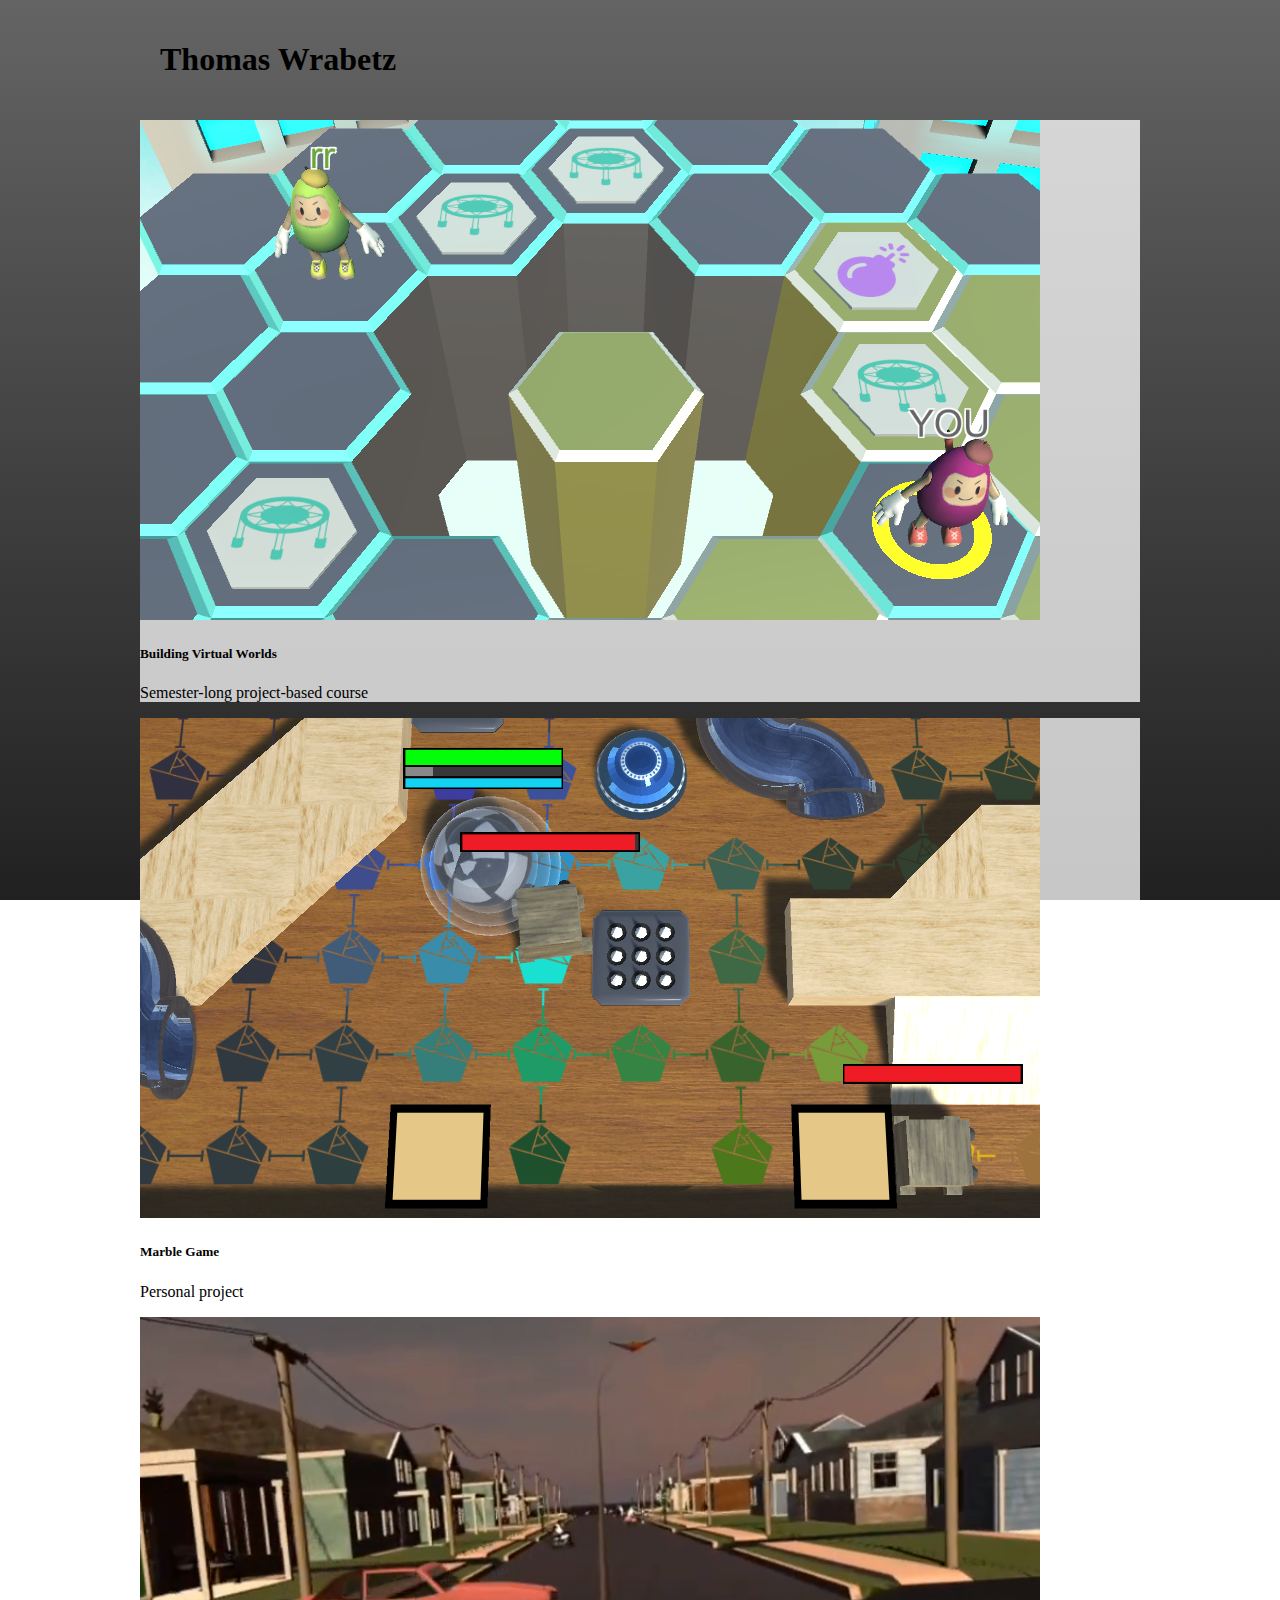
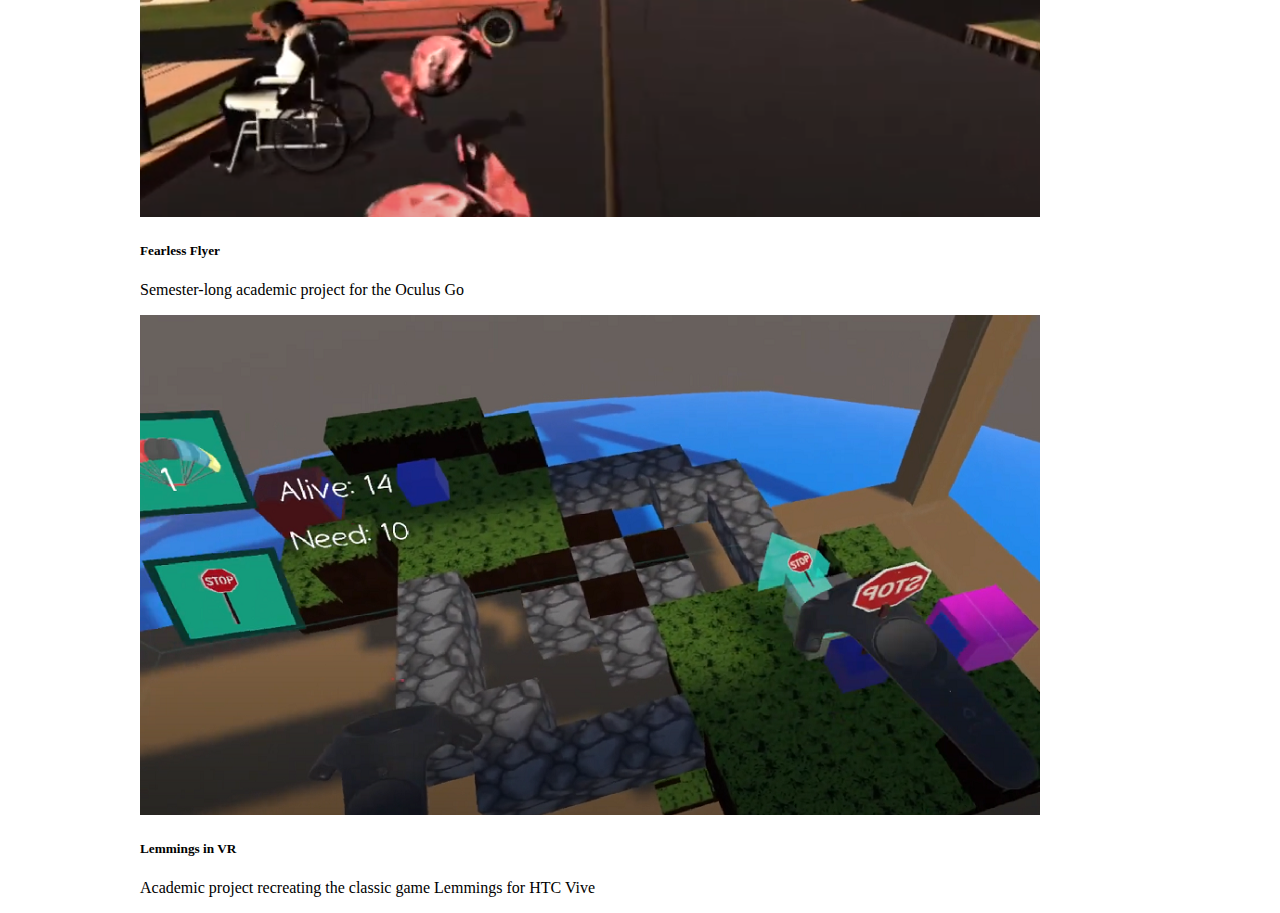
==== index.html @ 8b1e4930 "Rename Index.html to index.html" ====
<!doctype HTML>
<html lang="en">
	<head>
		<meta charset="utf-8">
		<meta name="viewport" content="width=device-width, initial-scale=1, shrink-to-fit=no">
		<link href="https://cdn.jsdelivr.net/npm/bootstrap@5.0.0-beta1/dist/css/bootstrap.min.css" rel="stylesheet" integrity="sha384-giJF6kkoqNQ00vy+HMDP7azOuL0xtbfIcaT9wjKHr8RbDVddVHyTfAAsrekwKmP1" crossorigin="anonymous">
		<link rel="stylesheet" href="Assets/stylesheet.css" type="text/css">
		<title>Thomas Wrabetz</title>
	</head>

	<body>
		<h1 id="myhead" class="text-center">Thomas Wrabetz</h1>
		<div class="container">
			<a href="BVW.html">
				<div class="card mb-5 transparentCard">
					<div class="row g-0">
						<div class="col-md-4">
							<img class="img-fluid" src="Assets/Index/LetsBounce.png" alt="Let's Bounce">
						</div>
						<div class="col-md-8">
							<div class="card-body">
							<h5 class="card-title">Building Virtual Worlds</h5>
							<p class="card-text">Semester-long project-based course</p>
							</div>
						</div>
					</div>
				</div>
			</a>
			<a href="MarbleGame.html">
				<div class="card mb-5 transparentCard">
					<div class="row g-0">
						<div class="col-md-4">
							<img class="img-fluid" src="Assets/Index/MarbleGame.png" alt="Marble Game">
						</div>
						<div class="col-md-8">
							<div class="card-body">
							<h5 class="card-title">Marble Game</h5>
							<p class="card-text">Personal project</p>
							</div>
						</div>
					</div>
				</div>
			</a>
			<a href="OldMenWithKites.html">
				<div class="card mb-5 transparentCard">
					<div class="row g-0">
						<div class="col-md-4">
							<img class="img-fluid" src="Assets/Index/FearlessFlyer.png" alt="Fearless Flyer">
						</div>
						<div class="col-md-8">
							<div class="card-body">
								<h5 class="card-title">Fearless Flyer</h5>
								<p class="card-text">Semester-long academic project for the Oculus Go</p>
							</div>
						</div>
					</div>
				</div>
			</a>
			<a href="Lemmings.html">
				<div class="card mb-5 transparentCard">
					<div class="row g-0">
						<div class="col-md-4">
							<img class="img-fluid" src="Assets/Index/LemmingsInVR.png" alt="Let's Bounce">
						</div>
						<div class="col-md-8">
							<div class="card-body">
								<h5 class="card-title">Lemmings in VR</h5>
								<p class="card-text">Academic project recreating the classic game Lemmings for HTC Vive</p>
							</div>
						</div>
					</div>
				</div>
			</a>
		</div>
	</body>
</html>
---- Assets/stylesheet.css ----
html{
    width:100vw;
}

body{
    background: linear-gradient(to bottom, rgb(100, 100, 100), rgb(33, 33, 33));
    background-attachment: fixed;
    margin: 0 max(10vw, calc(50vw - 500px));
}

a, a:hover{
    text-decoration: none;
    color: inherit;
}

#myhead{
    color: black;
    padding: 2%;
    font-family: Georgia, 'Times New Roman', Times, serif;
}

.transparentCard{
    background: rgba(255, 255, 255, 0.75);
}

.backButton{
    padding: 0.5% 1.5%;
    background-color: rgb(150, 150, 150);
    margin: 0.5%;
}

iframe{
    display: block;
    margin: 2vh 2vw;
    width: min(76vw, 1000px - 4vw);
    height: calc(min(76vw, 1000px - 4vw) * 9 / 16);
}

.p-project{
    color: rgb(0,0,0);
    font-size: 18px;
    font-family: Lato, sans-serif;
    margin: 0 2vw;
    line-height: 1.6;
}

.bgRect{
    background-color: rgba(255,255,255,0.85);
    width: min(80vw, calc(1000px));
    height: 100%;
    display: inline-block;
    min-height:100vh;
}
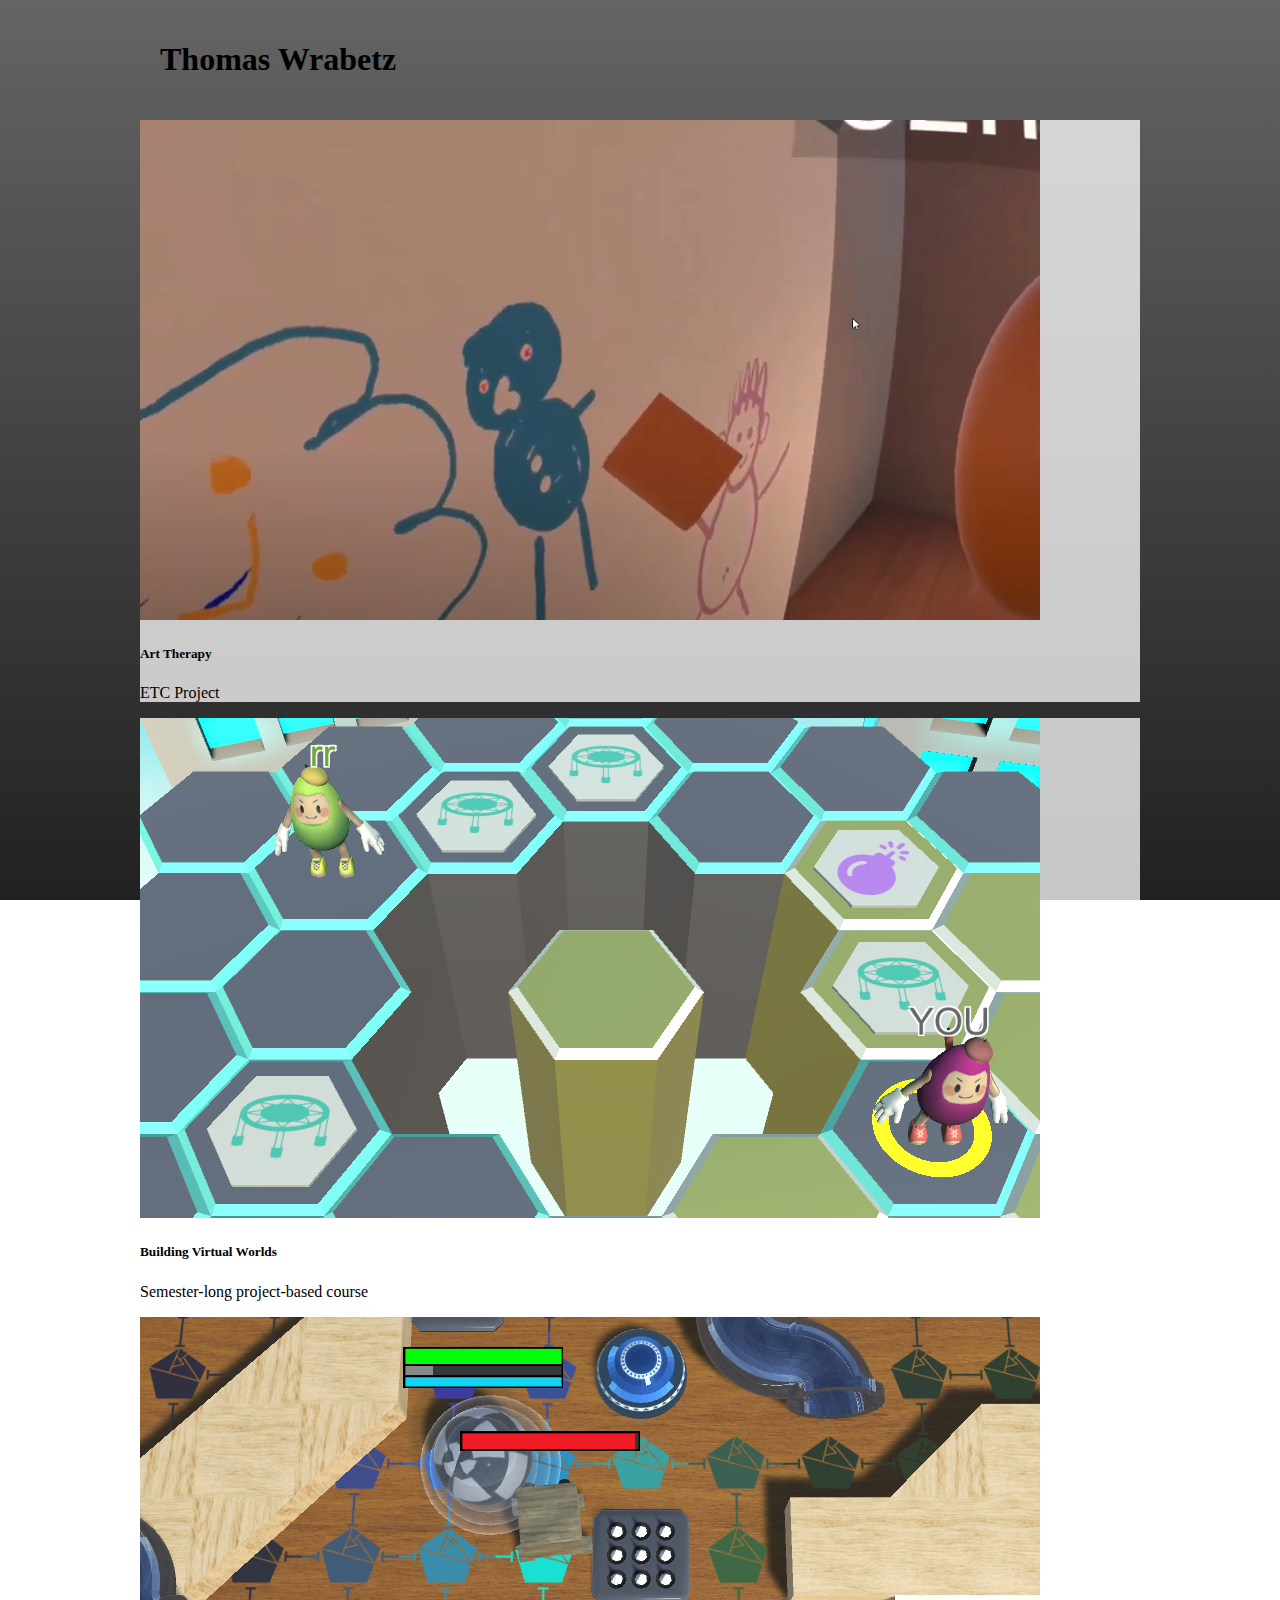
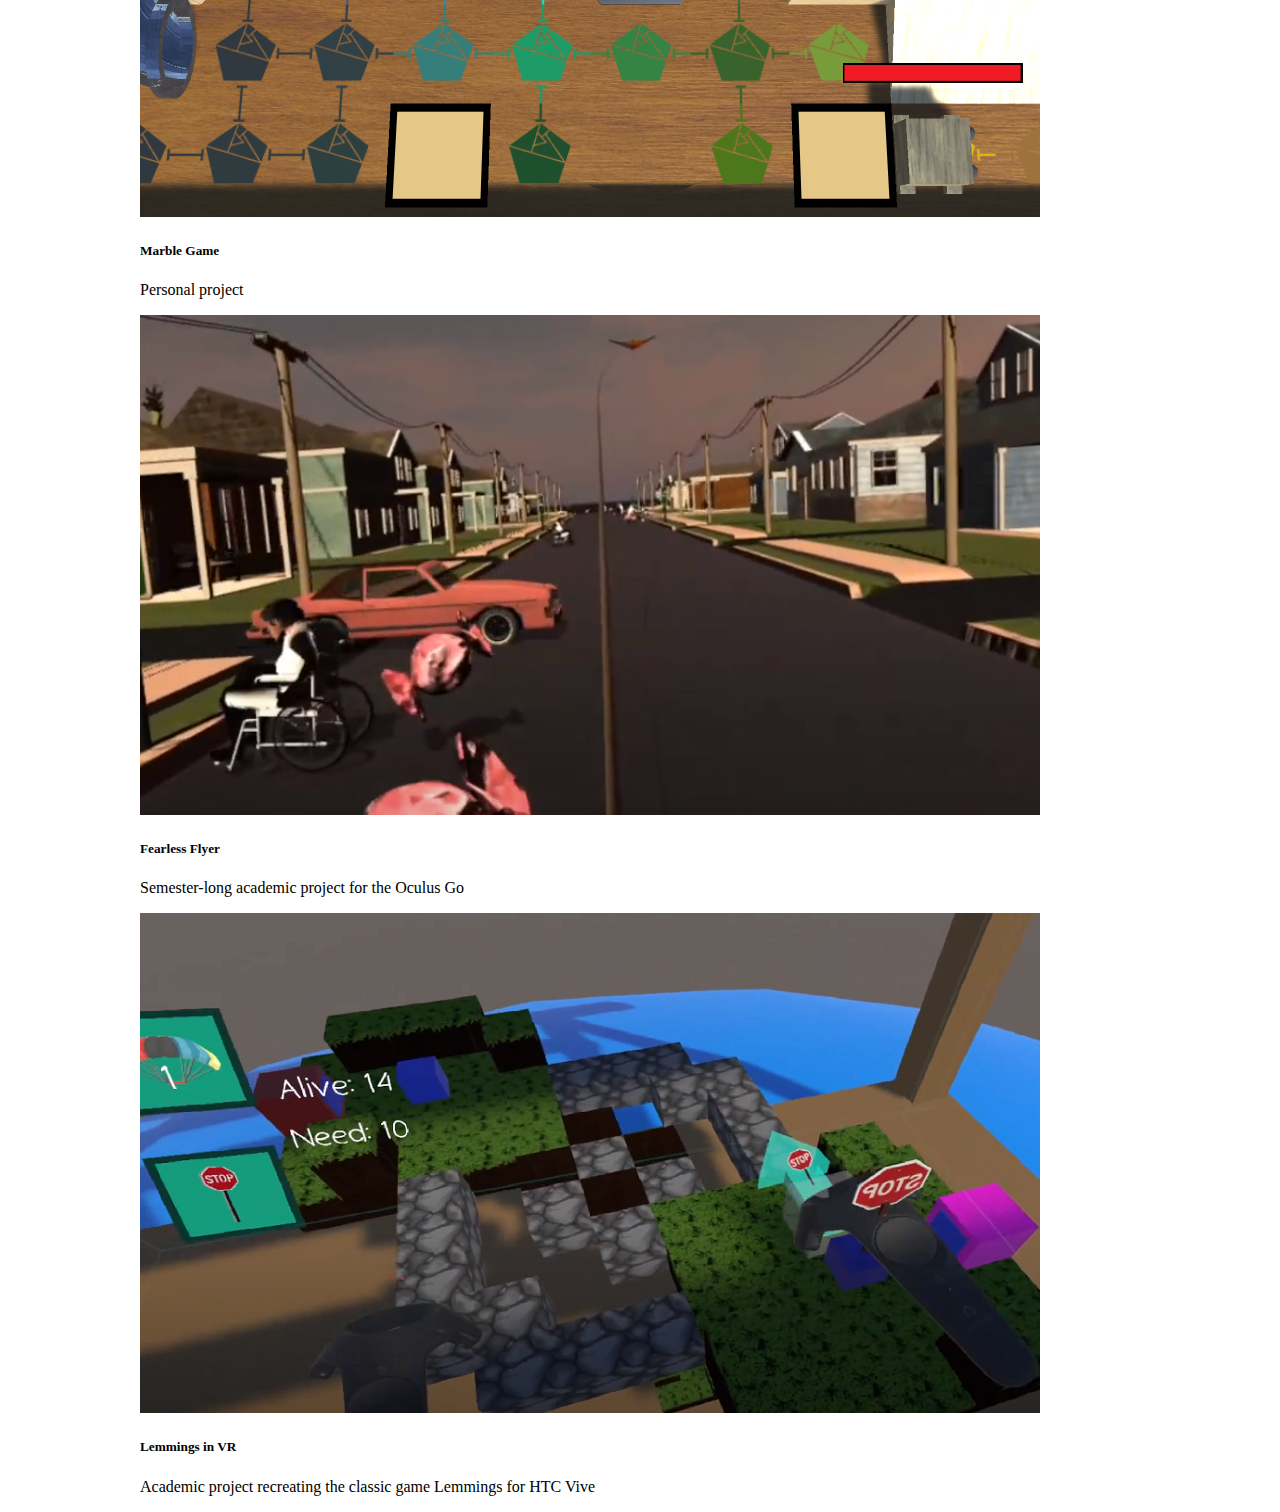
==== commit baf99b4b: "new stuff" ====
--- a/index.html
+++ b/index.html
@@ -11,6 +11,21 @@
 	<body>
 		<h1 id="myhead" class="text-center">Thomas Wrabetz</h1>
 		<div class="container">
+			<a href="ArtTherapy.html">
+				<div class="card mb-5 transparentCard">
+					<div class="row g-0">
+						<div class="col-md-4">
+							<img class="img-fluid" src="Assets/Index/ArtTherapy.png" alt="Art Therapy">
+						</div>
+						<div class="col-md-8">
+							<div class="card-body">
+								<h5 class="card-title">Art Therapy</h5>
+								<p class="card-text">ETC Project</p>
+							</div>
+						</div>
+					</div>
+				</div>
+			</a>
 			<a href="BVW.html">
 				<div class="card mb-5 transparentCard">
 					<div class="row g-0">
@@ -19,8 +34,8 @@
 						</div>
 						<div class="col-md-8">
 							<div class="card-body">
-							<h5 class="card-title">Building Virtual Worlds</h5>
-							<p class="card-text">Semester-long project-based course</p>
+								<h5 class="card-title">Building Virtual Worlds</h5>
+								<p class="card-text">Semester-long project-based course</p>
 							</div>
 						</div>
 					</div>
@@ -34,8 +49,8 @@
 						</div>
 						<div class="col-md-8">
 							<div class="card-body">
-							<h5 class="card-title">Marble Game</h5>
-							<p class="card-text">Personal project</p>
+								<h5 class="card-title">Marble Game</h5>
+								<p class="card-text">Personal project</p>
 							</div>
 						</div>
 					</div>
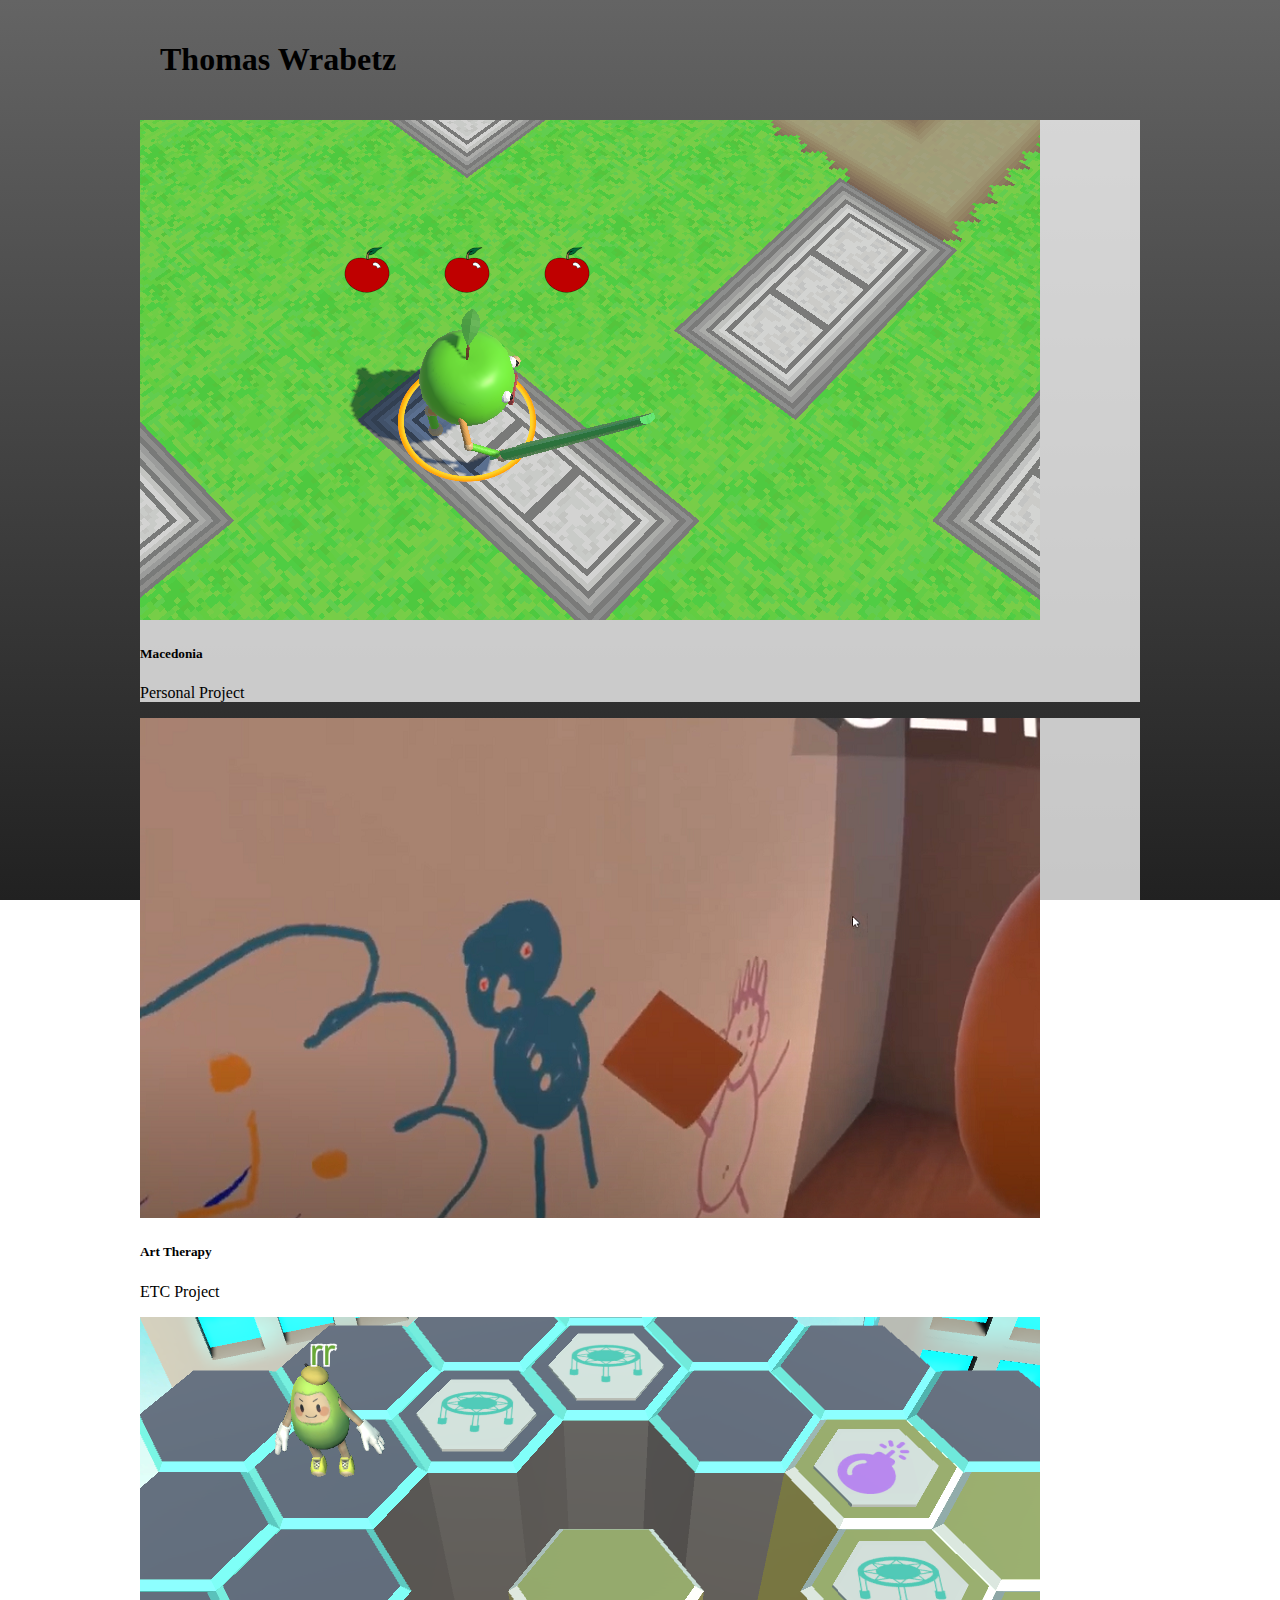
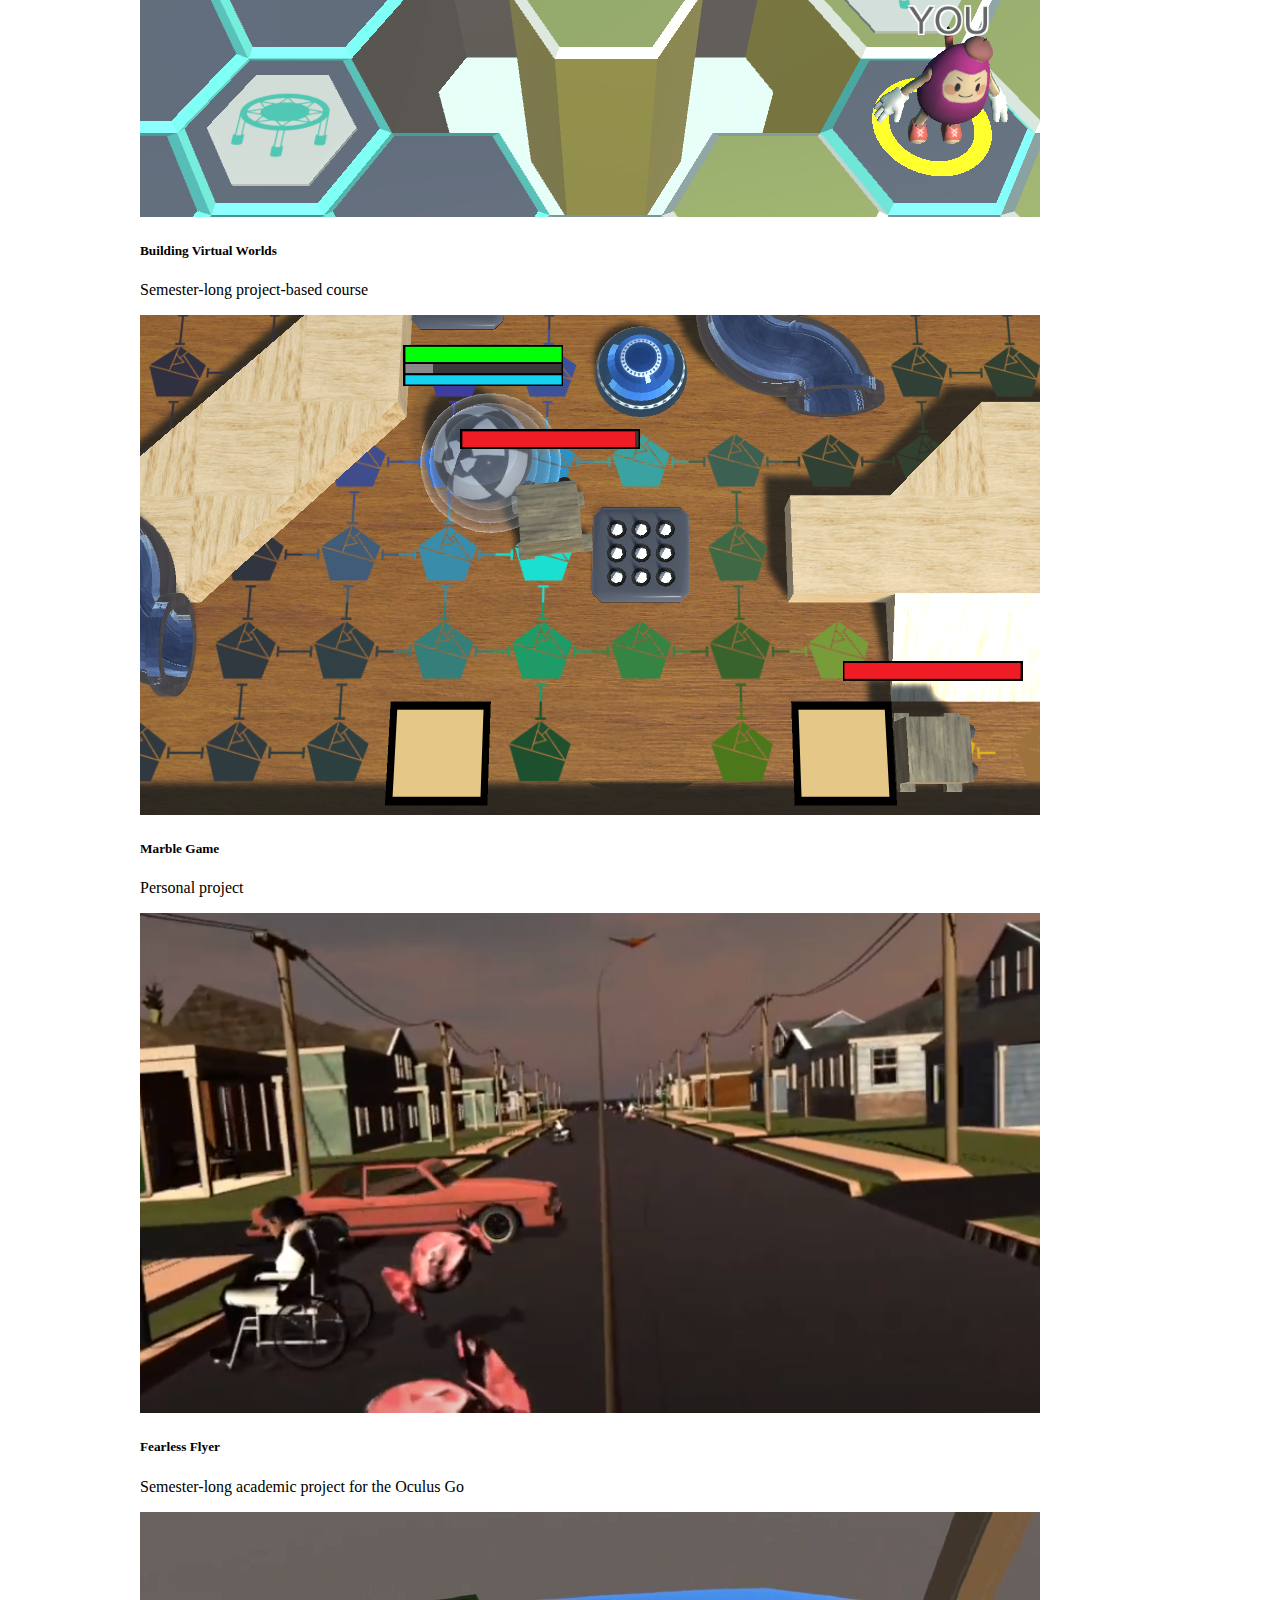
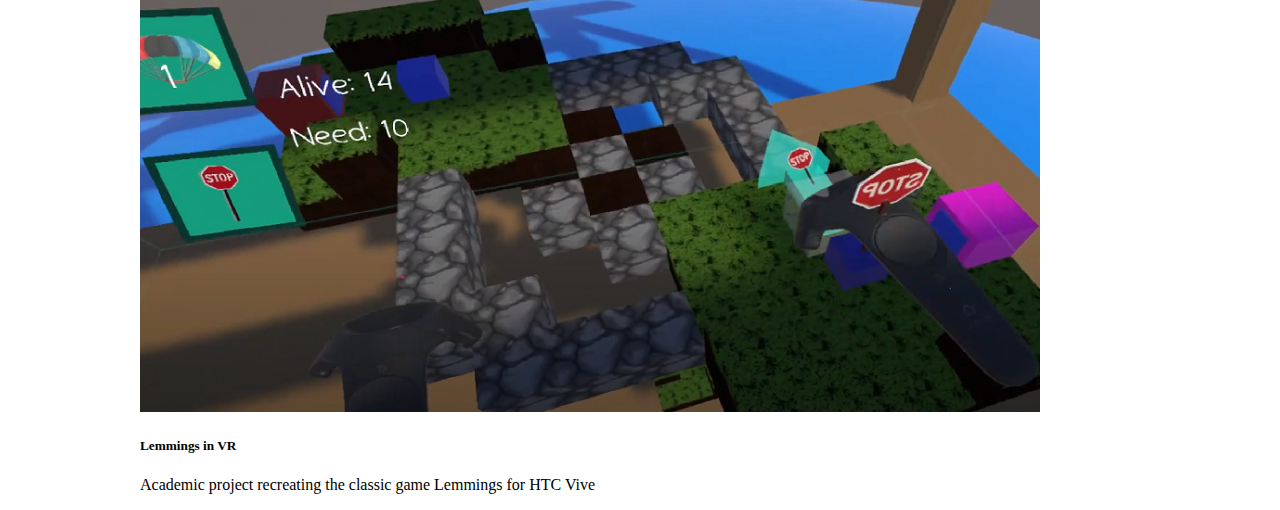
==== commit db4a39f4: "adding macedonia" ====
--- a/index.html
+++ b/index.html
@@ -11,6 +11,21 @@
 	<body>
 		<h1 id="myhead" class="text-center">Thomas Wrabetz</h1>
 		<div class="container">
+			<a href="Macedonia.html">
+				<div class="card mb-5 transparentCard">
+					<div class="row g-0">
+						<div class="col-md-4">
+							<img class="img-fluid" src="Assets/Index/Macedonia.png" alt="Macedonia">
+						</div>
+						<div class="col-md-8">
+							<div class="card-body">
+								<h5 class="card-title">Macedonia</h5>
+								<p class="card-text">Personal Project</p>
+							</div>
+						</div>
+					</div>
+				</div>
+			</a>
 			<a href="ArtTherapy.html">
 				<div class="card mb-5 transparentCard">
 					<div class="row g-0">
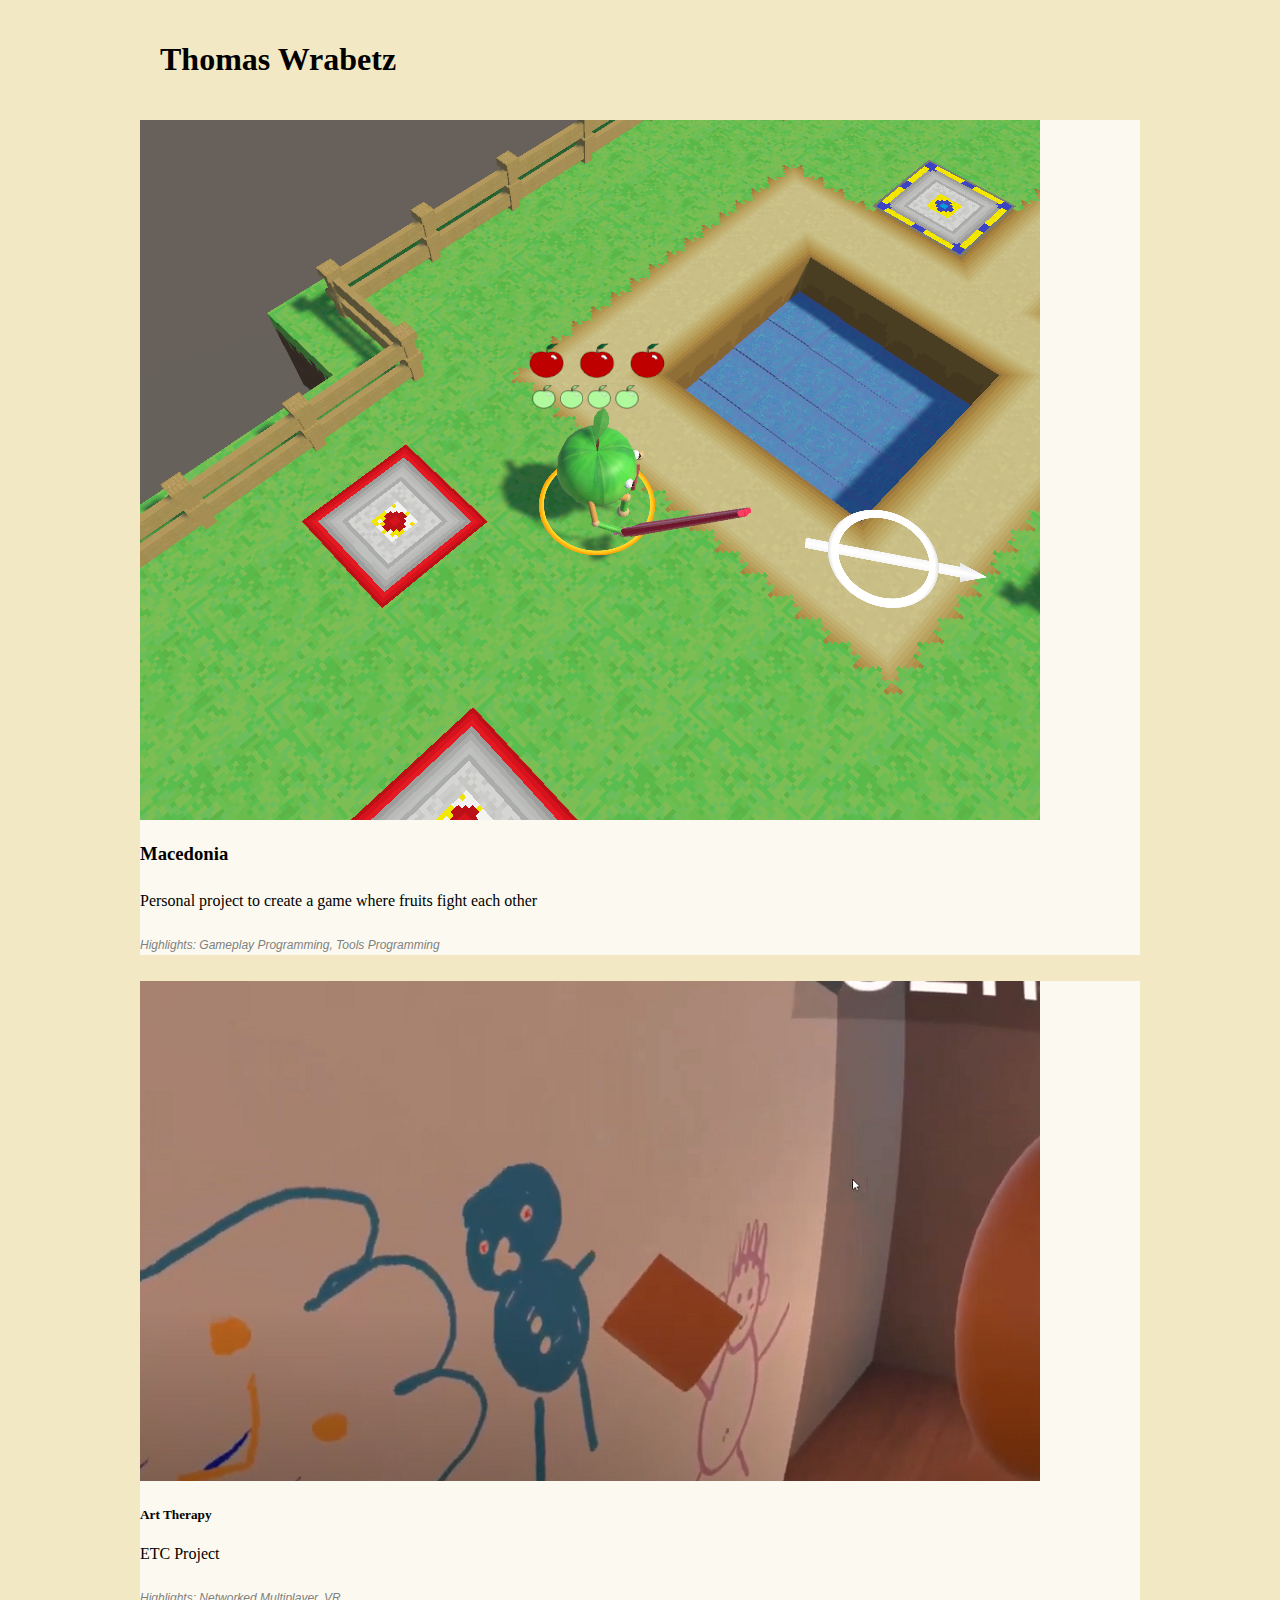
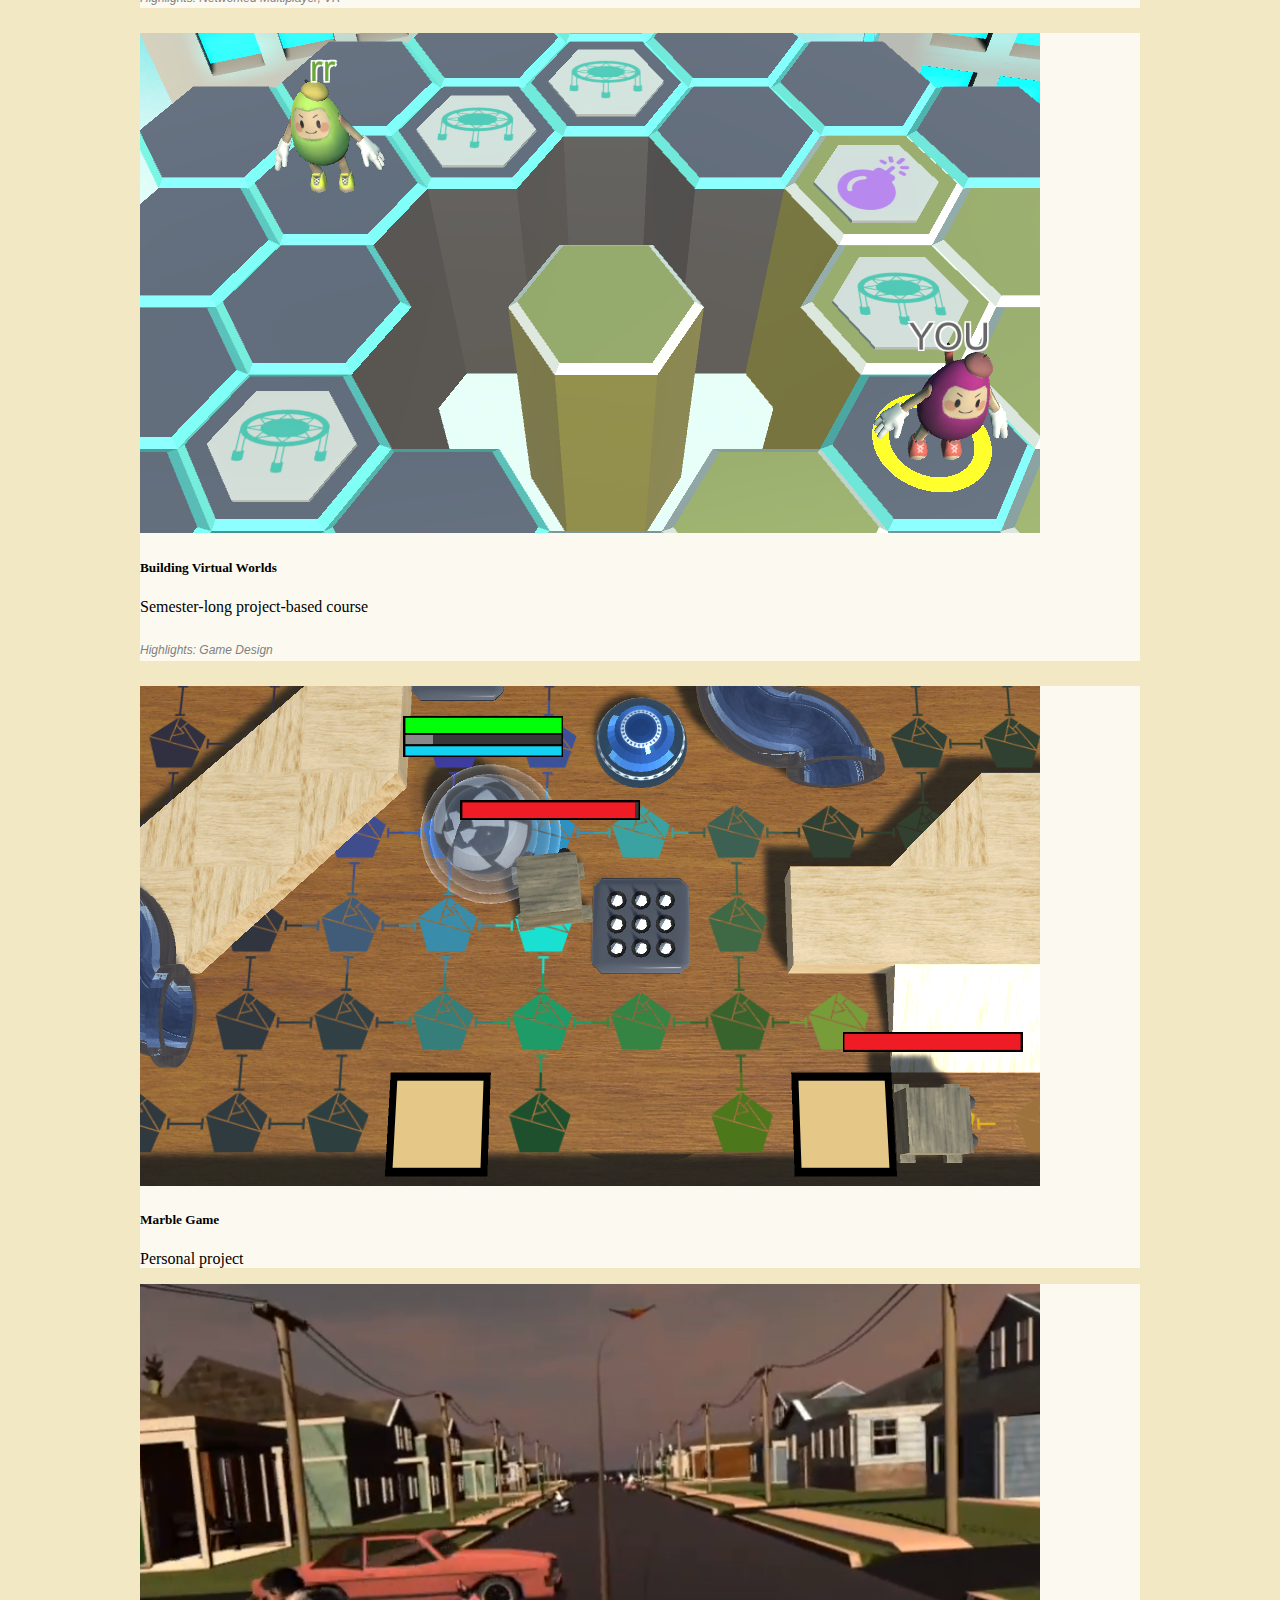
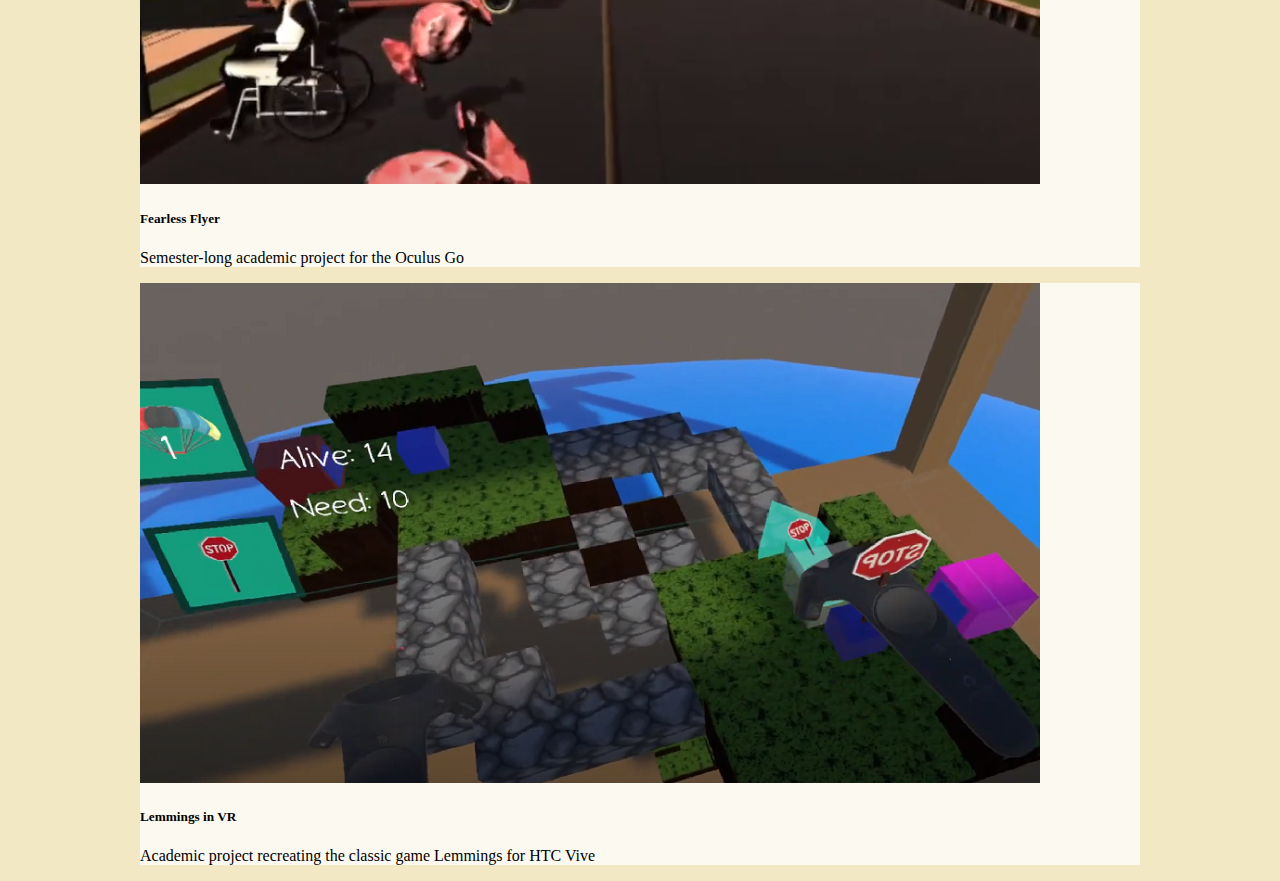
==== commit 6bc633c8: "rawr" ====
--- a/index.html
+++ b/index.html
@@ -9,18 +9,19 @@
 	</head>
 
 	<body>
-		<h1 id="myhead" class="text-center">Thomas Wrabetz</h1>
+		<h1 id="mainHead" class="text-center">Thomas Wrabetz</h1>
 		<div class="container">
 			<a href="Macedonia.html">
 				<div class="card mb-5 transparentCard">
 					<div class="row g-0">
 						<div class="col-md-4">
-							<img class="img-fluid" src="Assets/Index/Macedonia.png" alt="Macedonia">
+							<img class="img-fluid" src="Assets/Index/Macedonia2.png" alt="Macedonia">
 						</div>
 						<div class="col-md-8">
 							<div class="card-body">
-								<h5 class="card-title">Macedonia</h5>
-								<p class="card-text">Personal Project</p>
+								<h3 class="card-title extra-padding  baskerville">Macedonia</h3>
+								<p class="card-text">Personal project to create a game where fruits fight each other</p>
+								<p class="card-text p-pills">Highlights: Gameplay Programming, Tools Programming</p>
 							</div>
 						</div>
 					</div>
@@ -36,6 +37,7 @@
 							<div class="card-body">
 								<h5 class="card-title">Art Therapy</h5>
 								<p class="card-text">ETC Project</p>
+								<p class="card-text p-pills">Highlights: Networked Multiplayer, VR</p>
 							</div>
 						</div>
 					</div>
@@ -51,6 +53,7 @@
 							<div class="card-body">
 								<h5 class="card-title">Building Virtual Worlds</h5>
 								<p class="card-text">Semester-long project-based course</p>
+								<p class="card-text p-pills">Highlights: Game Design</p>
 							</div>
 						</div>
 					</div>
--- a/Assets/stylesheet.css
+++ b/Assets/stylesheet.css
@@ -3,7 +3,7 @@
 }
 
 body{
-    background: linear-gradient(to bottom, rgb(100, 100, 100), rgb(33, 33, 33));
+    background: rgb(242, 233, 196);
     background-attachment: fixed;
     margin: 0 max(10vw, calc(50vw - 500px));
 }
@@ -15,8 +15,22 @@
 
 #myhead{
     color: black;
+    padding: 0% 2% 2% 2%;
+    font-family: Georgia, 'Times New Roman', Times, serif;
+}
+
+#mainHead{
+    color: black;
     padding: 2%;
     font-family: Georgia, 'Times New Roman', Times, serif;
+}
+
+.baskerville{
+    font-family: Baskerville,Baskerville Old Face,Hoefler Text,Garamond,Times New Roman,serifbaskerville, Georgia, 'Times New Roman', Times, serif;
+}
+
+.extra-padding{
+    padding: 0 0 1vh 0;
 }
 
 .transparentCard{
@@ -25,8 +39,9 @@
 
 .backButton{
     padding: 0.5% 1.5%;
-    background-color: rgb(150, 150, 150);
-    margin: 0.5%;
+    background-color: rgb(255, 255, 255);
+    color: black;
+    margin: 1vw 0  0 2vw;
 }
 
 iframe{
@@ -37,15 +52,41 @@
 }
 
 .p-project{
-    color: rgb(0,0,0);
+    color: rgb(0, 0, 0);
     font-size: 18px;
     font-family: Lato, sans-serif;
     margin: 0 2vw;
     line-height: 1.6;
 }
 
+li > .p-project{
+    margin: 0 0.25vw;
+}
+
+ul {
+    margin: 0 2vw;
+}
+
+.subtitle-project{
+    color: rgb(0, 0, 0);
+    font-size: 21px;
+    font-weight: bold;
+    font-family: Lato, sans-serif;
+    margin: 0.5vw 2vw;
+    line-height: 1.6;
+}
+
+.p-pills{
+    color: rgb(128, 128, 128);
+    font-size: 12px;
+    font-family: Lato, sans-serif;
+    margin: 2vw 0;
+    line-height: 1.6;
+    font-style: italic;
+}
+
 .bgRect{
-    background-color: rgba(255,255,255,0.85);
+    background-color: rgba(128,128,128,0.66);
     width: min(80vw, calc(1000px));
     height: 100%;
     display: inline-block;
